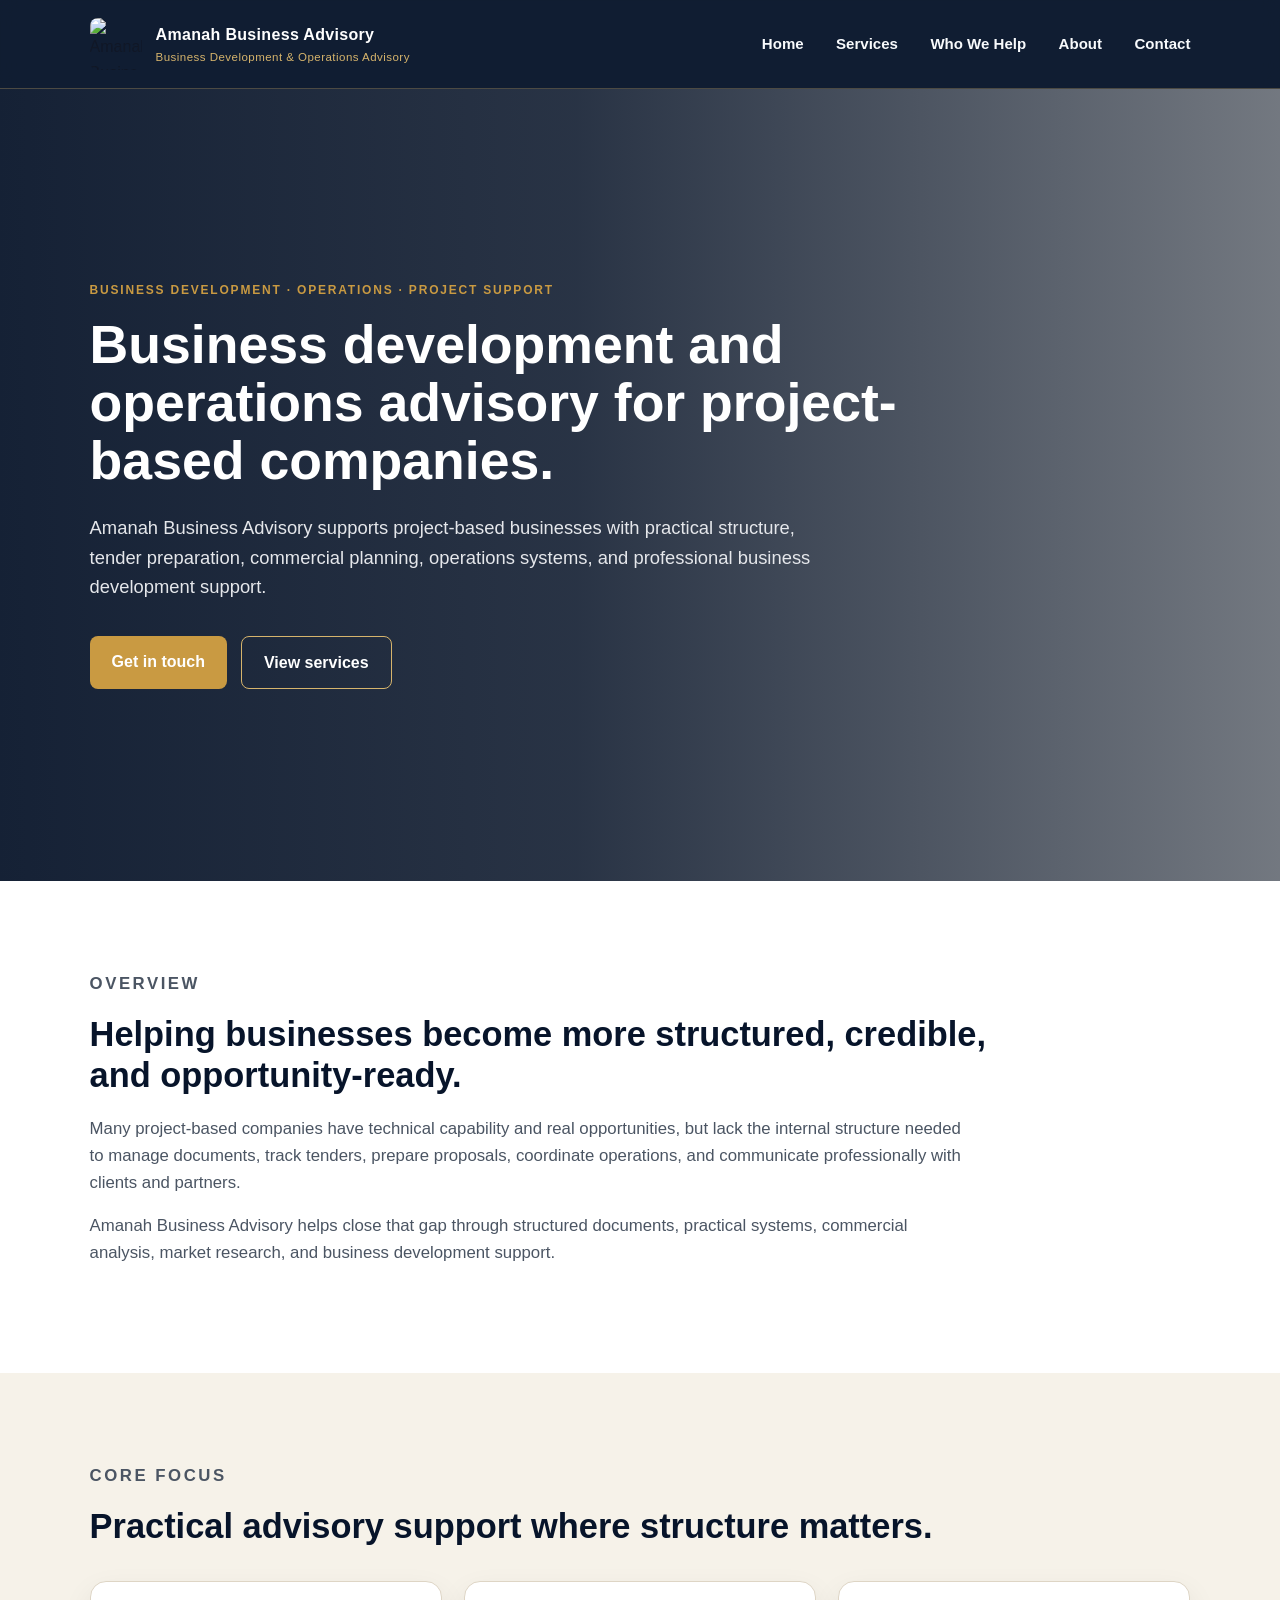
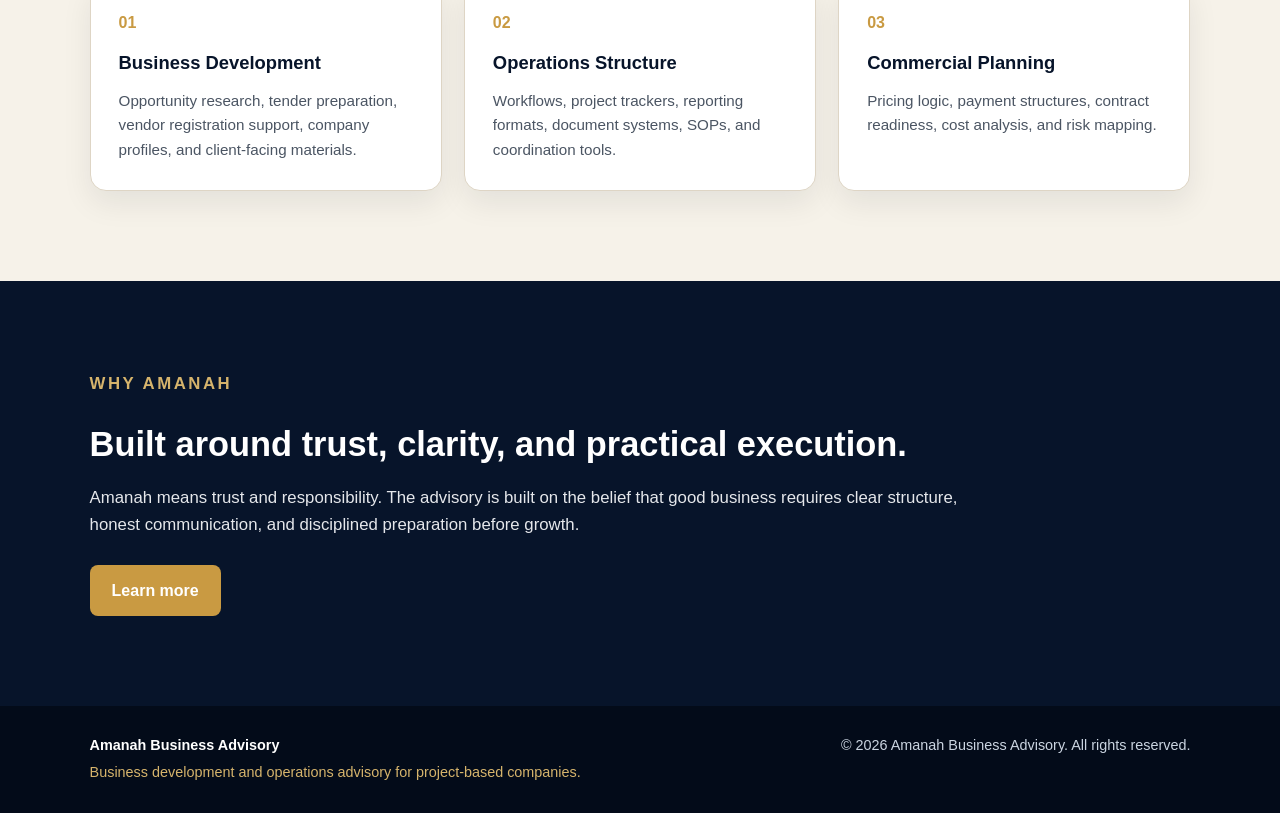
==== index.html @ 637ffdd8 "Add files via upload" ====
<!DOCTYPE html>
<html lang="en">
<head>
  <meta charset="UTF-8" />
  <meta name="viewport" content="width=device-width, initial-scale=1.0" />
  <title>Amanah Business Advisory | Business Development & Operations Advisory</title>
  <link rel="stylesheet" href="style.css" />
</head>

<body>

<header class="navbar">
  <a href="index.html" class="brand">
    <img src="assets/logo.png" alt="Amanah Business Advisory logo" class="nav-logo" />
    <div class="brand-text">
      <span>Amanah Business Advisory</span>
      <small>Business Development & Operations Advisory</small>
    </div>
  </a>

  <nav>
    <a href="index.html">Home</a>
    <a href="services.html">Services</a>
    <a href="who-we-help.html">Who We Help</a>
    <a href="about.html">About</a>
    <a href="contact.html">Contact</a>
  </nav>
</header>

<main>

  <section class="hero">
    <div class="hero-content">
      <p class="eyebrow">Business Development · Operations · Project Support</p>
      <h1>Business development and operations advisory for project-based companies.</h1>
      <p class="hero-text">
        Amanah Business Advisory supports project-based businesses with practical structure,
        tender preparation, commercial planning, operations systems, and professional business
        development support.
      </p>

      <div class="hero-buttons">
        <a href="contact.html" class="btn primary">Get in touch</a>
        <a href="services.html" class="btn secondary">View services</a>
      </div>
    </div>
  </section>

  <section class="section white">
    <p class="section-label">Overview</p>
    <h2>Helping businesses become more structured, credible, and opportunity-ready.</h2>
    <p>
      Many project-based companies have technical capability and real opportunities, but lack the internal
      structure needed to manage documents, track tenders, prepare proposals, coordinate operations, and
      communicate professionally with clients and partners.
    </p>
    <p>
      Amanah Business Advisory helps close that gap through structured documents, practical systems,
      commercial analysis, market research, and business development support.
    </p>
  </section>

  <section class="section">
    <p class="section-label">Core Focus</p>
    <h2>Practical advisory support where structure matters.</h2>

    <div class="cards three">
      <article class="card">
        <span class="card-number">01</span>
        <h3>Business Development</h3>
        <p>
          Opportunity research, tender preparation, vendor registration support, company profiles,
          and client-facing materials.
        </p>
      </article>

      <article class="card">
        <span class="card-number">02</span>
        <h3>Operations Structure</h3>
        <p>
          Workflows, project trackers, reporting formats, document systems, SOPs, and coordination tools.
        </p>
      </article>

      <article class="card">
        <span class="card-number">03</span>
        <h3>Commercial Planning</h3>
        <p>
          Pricing logic, payment structures, contract readiness, cost analysis, and risk mapping.
        </p>
      </article>
    </div>
  </section>

  <section class="section dark-cta">
    <p class="section-label light">Why Amanah</p>
    <h2>Built around trust, clarity, and practical execution.</h2>
    <p>
      Amanah means trust and responsibility. The advisory is built on the belief that good business requires
      clear structure, honest communication, and disciplined preparation before growth.
    </p>
    <a href="about.html" class="btn primary">Learn more</a>
  </section>

</main>

<footer>
  <div>
    <strong>Amanah Business Advisory</strong>
    <span>Business development and operations advisory for project-based companies.</span>
  </div>
  <p>© 2026 Amanah Business Advisory. All rights reserved.</p>
</footer>

</body>
</html>
---- style.css ----
* {
  margin: 0;
  padding: 0;
  box-sizing: border-box;
}

html {
  scroll-behavior: smooth;
}

body {
  font-family: Arial, Helvetica, sans-serif;
  background: #f6f2e9;
  color: #111827;
  line-height: 1.6;
}

/* NAVBAR */

.navbar {
  width: 100%;
  padding: 18px 7%;
  display: flex;
  justify-content: space-between;
  align-items: center;
  background: rgba(7, 20, 42, 0.96);
  border-bottom: 1px solid rgba(214, 180, 108, 0.3);
  position: sticky;
  top: 0;
  z-index: 20;
  backdrop-filter: blur(12px);
}

.brand {
  display: flex;
  align-items: center;
  gap: 14px;
  text-decoration: none;
  cursor: pointer;
}

.brand,
.brand:hover,
.brand:visited,
.brand:active {
  text-decoration: none;
  color: inherit;
}

.nav-logo {
  width: 52px;
  height: 52px;
  object-fit: contain;
  border-radius: 8px;
}

.brand-text span {
  display: block;
  font-weight: 800;
  color: #ffffff;
  font-size: 1rem;
  letter-spacing: 0.02em;
}

.brand-text small {
  display: block;
  color: #d6b46c;
  font-size: 0.72rem;
  letter-spacing: 0.04em;
}

nav a {
  margin-left: 28px;
  text-decoration: none;
  color: #f8fafc;
  font-size: 0.94rem;
  font-weight: 600;
}

nav a:hover {
  color: #d6b46c;
}

/* HERO */

.hero {
  min-height: 88vh;
  padding: 120px 7%;
  background:
    linear-gradient(90deg, rgba(7, 20, 42, 0.94) 0%, rgba(7, 20, 42, 0.86) 45%, rgba(7, 20, 42, 0.55) 100%),
    url("assets/background.png");
  background-size: cover;
  background-position: center;
  color: #ffffff;
  display: flex;
  align-items: center;
}

.hero-content {
  max-width: 920px;
}

.eyebrow,
.section-label {
  text-transform: uppercase;
  letter-spacing: 0.15em;
  font-size: 0.75rem;
  color: #c99a42;
  font-weight: 800;
  margin-bottom: 16px;
}

.section-label.light {
  color: #d6b46c;
}

.hero h1 {
  font-size: 3.35rem;
  line-height: 1.08;
  max-width: 980px;
  margin-bottom: 24px;
  color: #ffffff;
}

.hero-text {
  font-size: 1.15rem;
  color: #e5e7eb;
  max-width: 760px;
  margin-bottom: 34px;
}

/* PAGE HERO */

.page-hero {
  padding: 100px 7%;
  background:
    linear-gradient(90deg, rgba(7, 20, 42, 0.95), rgba(7, 20, 42, 0.86)),
    url("assets/background.png");
  background-size: cover;
  background-position: center;
  color: white;
}

.page-hero h1 {
  max-width: 900px;
  font-size: 2.8rem;
  line-height: 1.1;
  margin-bottom: 20px;
}

.page-hero p {
  max-width: 780px;
  color: #e5e7eb;
  font-size: 1.1rem;
}

/* BUTTONS */

.hero-buttons,
.contact-links {
  display: flex;
  gap: 14px;
  flex-wrap: wrap;
}

.btn {
  display: inline-block;
  padding: 13px 22px;
  border-radius: 8px;
  text-decoration: none;
  font-weight: 800;
  transition: 0.2s ease;
}

.btn.primary {
  background: #c99a42;
  color: #ffffff;
}

.btn.primary:hover {
  background: #aa7d2d;
}

.btn.secondary {
  border: 1px solid #d6b46c;
  color: #ffffff;
}

.btn.secondary:hover {
  background: rgba(255, 255, 255, 0.08);
}

.btn.dark {
  background: #07142a;
  color: white;
}

.btn.dark:hover {
  background: #13213d;
}

/* SECTIONS */

.section {
  padding: 90px 7%;
}

.section h2 {
  font-size: 2.15rem;
  line-height: 1.2;
  color: #07142a;
  max-width: 900px;
  margin-bottom: 20px;
}

.section p {
  max-width: 880px;
  color: #4b5563;
  font-size: 1.05rem;
  margin-bottom: 16px;
}

.white {
  background: #ffffff;
}

/* CARDS */

.cards {
  display: grid;
  gap: 22px;
  margin-top: 34px;
}

.cards.three {
  grid-template-columns: repeat(3, 1fr);
}

.cards.two {
  grid-template-columns: repeat(2, 1fr);
}

.card {
  background: #ffffff;
  padding: 28px;
  border-radius: 16px;
  border: 1px solid #ded5c5;
  box-shadow: 0 12px 30px rgba(7, 20, 42, 0.08);
}

.card-number {
  display: inline-block;
  color: #c99a42;
  font-weight: 900;
  margin-bottom: 12px;
}

.card h3 {
  color: #07142a;
  font-size: 1.15rem;
  margin-bottom: 12px;
}

.card p {
  font-size: 0.95rem;
  margin-bottom: 0;
}

/* SERVICE BLOCKS */

.service-block {
  padding: 42px 0;
  border-bottom: 1px solid #ded5c5;
}

.service-block:last-child {
  border-bottom: none;
}

.service-block h2 {
  margin-bottom: 12px;
}

.check-list {
  list-style: none;
  margin-top: 20px;
  display: grid;
  gap: 10px;
}

.check-list li {
  color: #374151;
  font-weight: 600;
}

.check-list li::before {
  content: "✓";
  color: #c99a42;
  font-weight: 900;
  margin-right: 10px;
}

/* APPROACH */

.dark-cta {
  background: #07142a;
  color: white;
}

.dark-cta h2 {
  color: white;
}

.dark-cta p {
  color: #e5e7eb;
  margin-bottom: 26px;
}

/* DELIVERABLE GRID */

.deliverable-grid {
  margin-top: 32px;
  display: grid;
  grid-template-columns: repeat(3, 1fr);
  gap: 14px;
}

.deliverable-grid div {
  background: rgba(255, 255, 255, 0.06);
  color: #ffffff;
  padding: 18px;
  border-radius: 10px;
  border: 1px solid rgba(214, 180, 108, 0.35);
  font-weight: 700;
}

.light-grid div {
  background: #f6f2e9;
  color: #07142a;
  border: 1px solid #ded5c5;
}

/* CONTACT */

.contact-page {
  min-height: 50vh;
}

.contact-card {
  max-width: 760px;
  padding: 40px;
  background: #f6f2e9;
  border: 1px solid #ded5c5;
  border-radius: 16px;
}

.small-note {
  margin-top: 20px;
  color: #6b7280 !important;
  font-size: 0.9rem !important;
}

/* FOOTER */

footer {
  padding: 28px 7%;
  background: #030b19;
  color: #cbd5e1;
  display: flex;
  justify-content: space-between;
  gap: 24px;
  flex-wrap: wrap;
  font-size: 0.9rem;
}

footer div {
  display: flex;
  flex-direction: column;
  gap: 4px;
}

footer strong {
  color: #ffffff;
}

footer span {
  color: #d6b46c;
}

/* RESPONSIVE */

@media (max-width: 1000px) {
  .cards.three,
  .cards.two,
  .deliverable-grid {
    grid-template-columns: 1fr 1fr;
  }

  .hero h1 {
    font-size: 2.6rem;
  }
}

@media (max-width: 760px) {
  .navbar {
    flex-direction: column;
    align-items: flex-start;
    gap: 18px;
  }

  nav a {
    margin-left: 0;
    margin-right: 18px;
  }

  .hero {
    padding: 90px 6%;
    min-height: 76vh;
  }

  .section,
  .page-hero {
    padding: 70px 6%;
  }

  .hero h1,
  .page-hero h1 {
    font-size: 2.1rem;
  }

  .cards.three,
  .cards.two,
  .deliverable-grid,
  .contact-layout {
  grid-template-columns: 1fr;
}

  .brand-text small {
    display: none;
  }

  .nav-logo {
    width: 46px;
    height: 46px;
  }

  .contact-card {
    padding: 28px;
  }
}

/* PRICING */

.pricing {
  background: #ffffff;
}

.pricing-note {
  margin-top: 28px;
  padding: 20px;
  background: #f6f2e9;
  border-left: 4px solid #c99a42;
  border-radius: 8px;
  font-weight: 600;
}

/* CONTACT FORM */

.contact-layout {
  display: grid;
  grid-template-columns: 1.3fr 0.7fr;
  gap: 34px;
  align-items: start;
}

.contact-form {
  margin-top: 28px;
  display: grid;
  gap: 14px;
}

.contact-form label {
  font-weight: 700;
  color: #07142a;
  font-size: 0.95rem;
}

.contact-form input,
.contact-form select,
.contact-form textarea {
  width: 100%;
  padding: 13px 14px;
  border: 1px solid #d6cabb;
  border-radius: 8px;
  font-size: 1rem;
  font-family: inherit;
  background: #ffffff;
  color: #111827;
}

.contact-form input:focus,
.contact-form select:focus,
.contact-form textarea:focus {
  outline: none;
  border-color: #c99a42;
  box-shadow: 0 0 0 3px rgba(201, 154, 66, 0.18);
}

.form-button {
  border: none;
  cursor: pointer;
  margin-top: 10px;
  width: fit-content;
}

.contact-info {
  background: #07142a;
  color: #ffffff;
  padding: 32px;
  border-radius: 16px;
}

.contact-info h3 {
  font-size: 1.35rem;
  margin-bottom: 14px;
}

.contact-info p {
  color: #d1d5db;
  margin-bottom: 16px;
}

.contact-info ul {
  margin-left: 18px;
  margin-bottom: 24px;
}

.contact-info li {
  margin-bottom: 8px;
  color: #e5e7eb;
}

.info-box {
  padding: 18px;
  border: 1px solid rgba(214, 180, 108, 0.35);
  border-radius: 12px;
  margin-top: 16px;
  background: rgba(255, 255, 255, 0.04);
}

.info-box strong {
  color: #d6b46c;
}

.info-box p {
  font-size: 0.95rem;
  margin-top: 8px;
  margin-bottom: 0;
}

.text-link {
  color: #d6b46c;
  font-weight: 700;
  text-decoration: none;
}

.text-link:hover {
  text-decoration: underline;
}

.footer-links a {
  color: #d6b46c;
  text-decoration: none;
  font-weight: 700;
}

.footer-links a:hover {
  text-decoration: underline;
}

.legal-text h2 {
  margin-top: 28px;
  margin-bottom: 10px;
  font-size: 1.45rem;
}

.legal-text h2:first-child {
  margin-top: 0;
}
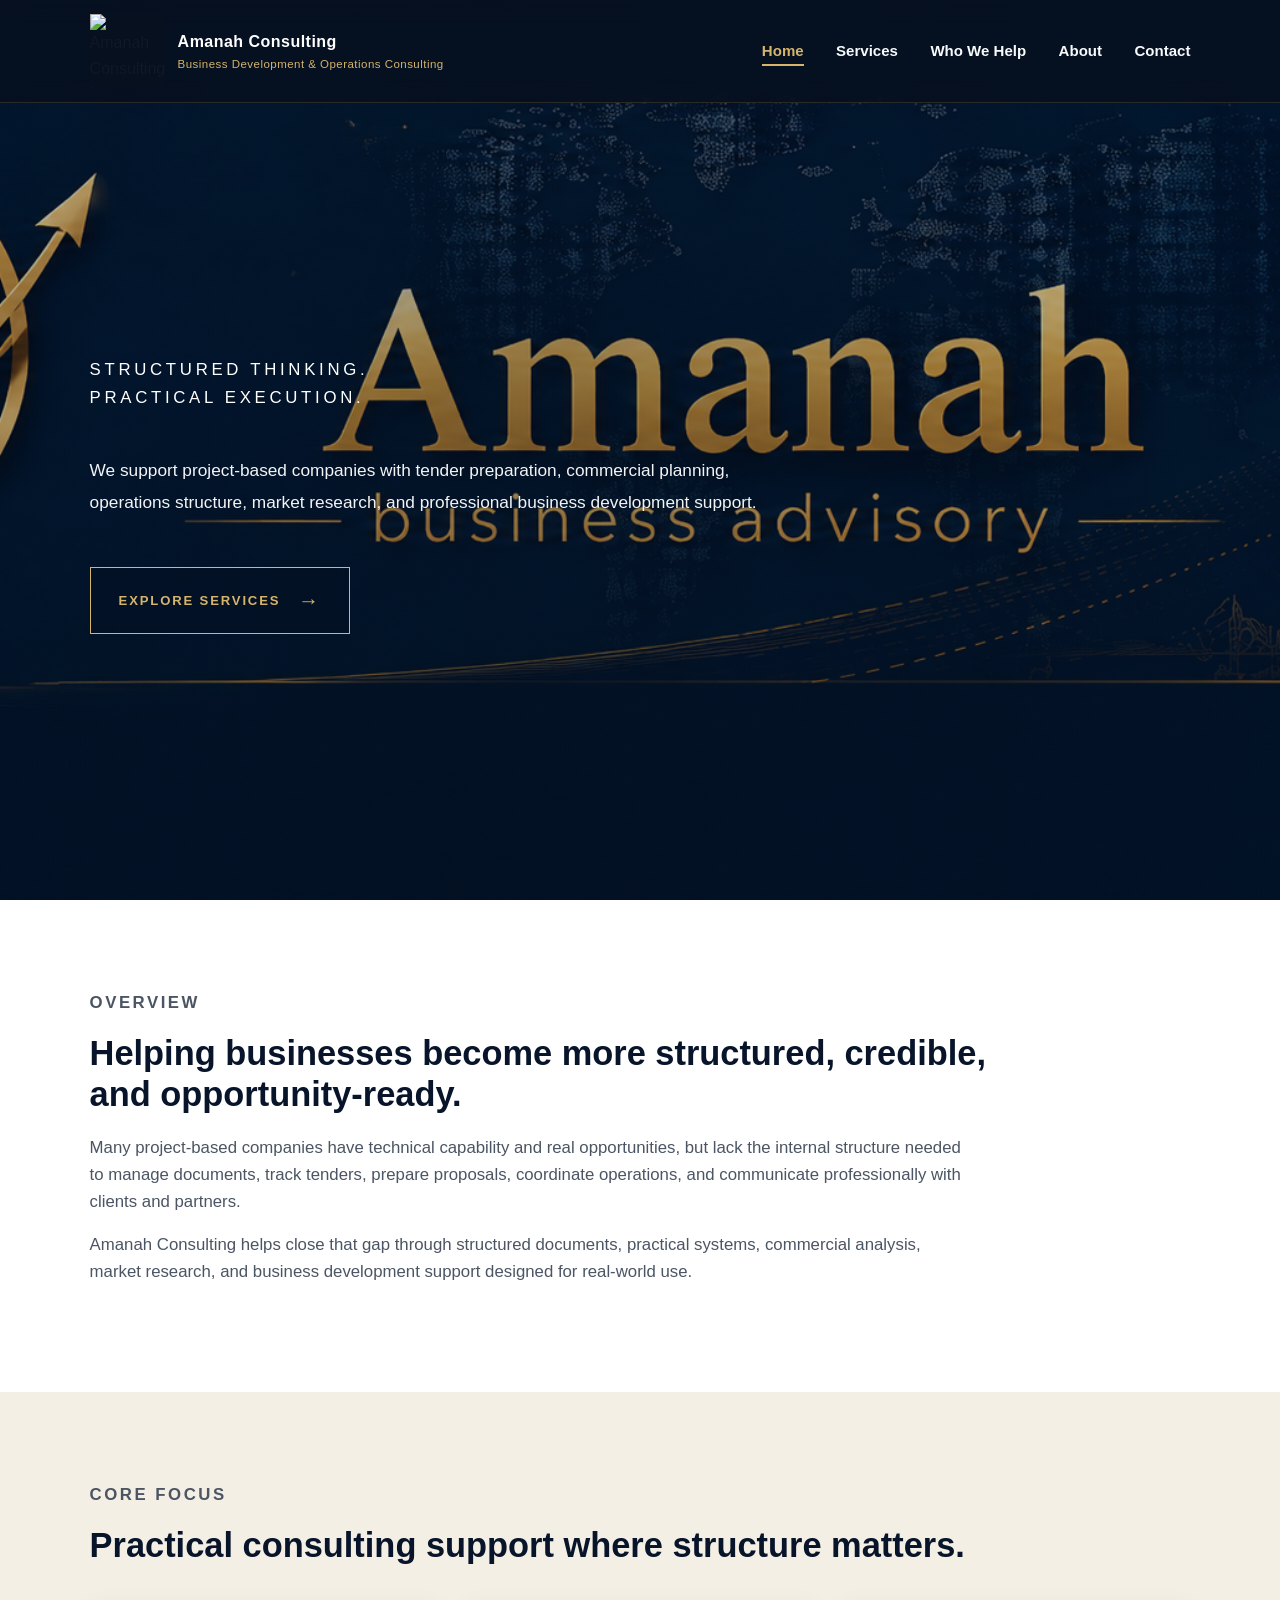
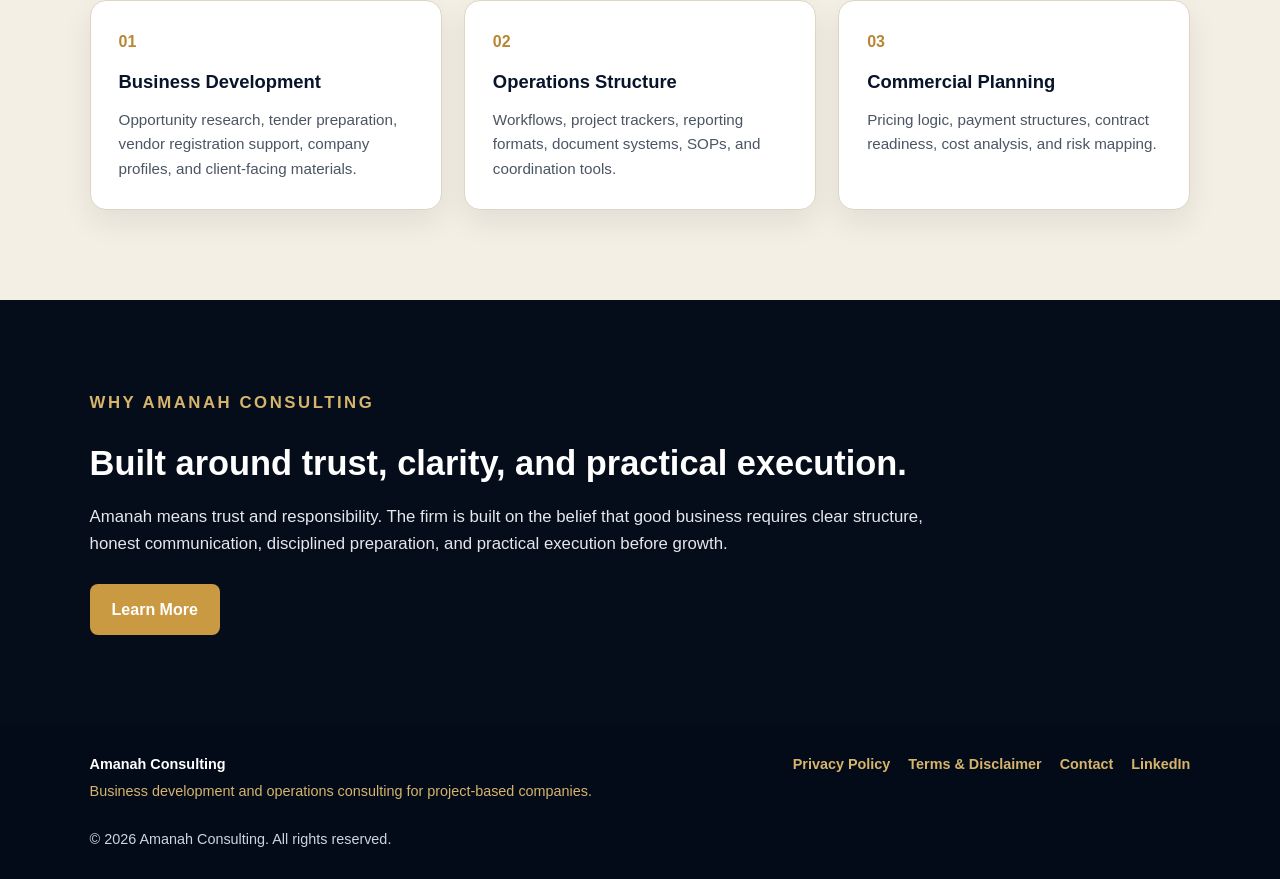
==== commit 886bdda4: "Add files via upload" ====
--- a/index.html
+++ b/index.html
@@ -3,23 +3,30 @@
 <head>
   <meta charset="UTF-8" />
   <meta name="viewport" content="width=device-width, initial-scale=1.0" />
-  <title>Amanah Business Advisory | Business Development & Operations Advisory</title>
+
+  <title>Amanah Consulting | Business Development & Operations Consulting</title>
+
+  <link rel="icon" type="image/jpeg" href="assets/logo-no-background.jpeg?v=3" />
+  <link rel="shortcut icon" type="image/jpeg" href="assets/logo-no-background.jpeg?v=3" />
+  <link rel="apple-touch-icon" href="assets/logo-no-background.jpeg?v=3" />
+
   <link rel="stylesheet" href="style.css" />
 </head>
 
 <body>
 
-<header class="navbar">
-  <a href="index.html" class="brand">
-    <img src="assets/logo.png" alt="Amanah Business Advisory logo" class="nav-logo" />
+<header class="navbar home-navbar">
+  <a href="index.html" class="brand" aria-label="Amanah Consulting home">
+    <img src="assets/logo.jpeg" alt="Amanah Consulting logo" class="nav-logo" />
+
     <div class="brand-text">
-      <span>Amanah Business Advisory</span>
-      <small>Business Development & Operations Advisory</small>
+      <span>Amanah Consulting</span>
+      <small>Business Development & Operations Consulting</small>
     </div>
   </a>
 
   <nav>
-    <a href="index.html">Home</a>
+    <a href="index.html" class="active">Home</a>
     <a href="services.html">Services</a>
     <a href="who-we-help.html">Who We Help</a>
     <a href="about.html">About</a>
@@ -29,40 +36,48 @@
 
 <main>
 
-  <section class="hero">
-    <div class="hero-content">
-      <p class="eyebrow">Business Development · Operations · Project Support</p>
-      <h1>Business development and operations advisory for project-based companies.</h1>
-      <p class="hero-text">
-        Amanah Business Advisory supports project-based businesses with practical structure,
-        tender preparation, commercial planning, operations systems, and professional business
-        development support.
+  <section class="home-hero">
+    <div class="home-hero-content clean-hero-content">
+
+      <p class="home-tagline">
+        Structured thinking.<br>
+        Practical execution.
       </p>
 
-      <div class="hero-buttons">
-        <a href="contact.html" class="btn primary">Get in touch</a>
-        <a href="services.html" class="btn secondary">View services</a>
-      </div>
+      <p class="home-description moved-down-description">
+        We support project-based companies with tender preparation,
+        commercial planning, operations structure, market research, and
+        professional business development support.
+      </p>
+
+      <a href="services.html" class="hero-outline-btn hero-button-lower extra-lower-button">
+        Explore Services <span>→</span>
+      </a>
+
     </div>
   </section>
 
   <section class="section white">
     <p class="section-label">Overview</p>
+
     <h2>Helping businesses become more structured, credible, and opportunity-ready.</h2>
+
     <p>
       Many project-based companies have technical capability and real opportunities, but lack the internal
       structure needed to manage documents, track tenders, prepare proposals, coordinate operations, and
       communicate professionally with clients and partners.
     </p>
+
     <p>
-      Amanah Business Advisory helps close that gap through structured documents, practical systems,
-      commercial analysis, market research, and business development support.
+      Amanah Consulting helps close that gap through structured documents, practical systems,
+      commercial analysis, market research, and business development support designed for real-world use.
     </p>
   </section>
 
   <section class="section">
     <p class="section-label">Core Focus</p>
-    <h2>Practical advisory support where structure matters.</h2>
+
+    <h2>Practical consulting support where structure matters.</h2>
 
     <div class="cards three">
       <article class="card">
@@ -93,23 +108,34 @@
   </section>
 
   <section class="section dark-cta">
-    <p class="section-label light">Why Amanah</p>
+    <p class="section-label light">Why Amanah Consulting</p>
+
     <h2>Built around trust, clarity, and practical execution.</h2>
+
     <p>
-      Amanah means trust and responsibility. The advisory is built on the belief that good business requires
-      clear structure, honest communication, and disciplined preparation before growth.
+      Amanah means trust and responsibility. The firm is built on the belief that good business requires
+      clear structure, honest communication, disciplined preparation, and practical execution before growth.
     </p>
-    <a href="about.html" class="btn primary">Learn more</a>
+
+    <a href="about.html" class="btn primary">Learn More</a>
   </section>
 
 </main>
 
 <footer>
   <div>
-    <strong>Amanah Business Advisory</strong>
-    <span>Business development and operations advisory for project-based companies.</span>
+    <strong>Amanah Consulting</strong>
+    <span>Business development and operations consulting for project-based companies.</span>
   </div>
-  <p>© 2026 Amanah Business Advisory. All rights reserved.</p>
+
+  <div class="footer-links">
+    <a href="privacy.html">Privacy Policy</a>
+    <a href="terms.html">Terms & Disclaimer</a>
+    <a href="contact.html">Contact</a>
+    <a href="https://www.linkedin.com/in/abas-mohamed-03a76428b" target="_blank">LinkedIn</a>
+  </div>
+
+  <p>© 2026 Amanah Consulting. All rights reserved.</p>
 </footer>
 
 </body>
--- a/style.css
+++ b/style.css
@@ -10,7 +10,7 @@
 
 body {
   font-family: Arial, Helvetica, sans-serif;
-  background: #f6f2e9;
+  background: #f4efe4;
   color: #111827;
   line-height: 1.6;
 }
@@ -19,24 +19,46 @@
 
 .navbar {
   width: 100%;
-  padding: 18px 7%;
+  padding: 14px 7%;
   display: flex;
   justify-content: space-between;
   align-items: center;
-  background: rgba(7, 20, 42, 0.96);
-  border-bottom: 1px solid rgba(214, 180, 108, 0.3);
+  background: #06101f;
+  border-bottom: 1px solid rgba(205, 158, 70, 0.22);
   position: sticky;
   top: 0;
   z-index: 20;
   backdrop-filter: blur(12px);
 }
 
+.home-navbar {
+  position: absolute;
+  top: 0;
+  left: 0;
+  background: rgba(6, 16, 31, 0.86);
+  border-bottom: 1px solid rgba(205, 158, 70, 0.18);
+}
+
+.nav-logo {
+  width: 74px;
+  height: 74px;
+  object-fit: contain;
+  display: block;
+  flex-shrink: 0;
+  border-radius: 0;
+  background: #06101f;
+  padding: 0;
+  box-shadow: none;
+  filter: none;
+}
+
 .brand {
   display: flex;
   align-items: center;
   gap: 14px;
   text-decoration: none;
   cursor: pointer;
+  min-width: 270px;
 }
 
 .brand,
@@ -48,10 +70,12 @@
 }
 
 .nav-logo {
-  width: 52px;
-  height: 52px;
+  width: 74px;
+  height: 74px;
   object-fit: contain;
-  border-radius: 8px;
+  display: block;
+  flex-shrink: 0;
+
 }
 
 .brand-text span {
@@ -59,7 +83,7 @@
   font-weight: 800;
   color: #ffffff;
   font-size: 1rem;
-  letter-spacing: 0.02em;
+  letter-spacing: 0.03em;
 }
 
 .brand-text small {
@@ -74,70 +98,158 @@
   text-decoration: none;
   color: #f8fafc;
   font-size: 0.94rem;
-  font-weight: 600;
+  font-weight: 700;
+  position: relative;
+  transition: color 0.2s ease;
 }
 
 nav a:hover {
   color: #d6b46c;
 }
 
-/* HERO */
-
-.hero {
-  min-height: 88vh;
-  padding: 120px 7%;
+nav a::after {
+  content: "";
+  position: absolute;
+  left: 0;
+  bottom: -7px;
+  width: 0;
+  height: 2px;
+  background: #d6b46c;
+  transition: width 0.25s ease;
+}
+
+nav a:hover::after {
+  width: 100%;
+}
+
+nav a.active {
+  color: #d6b46c;
+}
+
+nav a.active::after {
+  width: 100%;
+}
+
+/* HOME HERO */
+
+.home-hero {
+  min-height: 100vh;
+  position: relative;
   background:
-    linear-gradient(90deg, rgba(7, 20, 42, 0.94) 0%, rgba(7, 20, 42, 0.86) 45%, rgba(7, 20, 42, 0.55) 100%),
+    linear-gradient(90deg, rgba(5, 13, 27, 0.18) 0%, rgba(5, 13, 27, 0.28) 42%, rgba(5, 13, 27, 0.14) 100%),
     url("assets/background.png");
   background-size: cover;
   background-position: center;
+  background-repeat: no-repeat;
   color: #ffffff;
   display: flex;
   align-items: center;
-}
-
-.hero-content {
-  max-width: 920px;
-}
-
-.eyebrow,
-.section-label {
+  padding: 135px 7% 125px;
+  overflow: hidden;
+}
+
+.home-hero::before {
+  content: "";
+  position: absolute;
+  inset: 0;
+  background: linear-gradient(180deg, rgba(5, 13, 27, 0.06), rgba(5, 13, 27, 0.30));
+  pointer-events: none;
+}
+
+.home-hero-content {
+  position: relative;
+  z-index: 2;
+  max-width: 720px;
+}
+
+.clean-hero-content {
+  margin-top: 80px;
+}
+
+.home-kicker {
+  color: #d6b46c;
+  font-size: 0.78rem;
   text-transform: uppercase;
-  letter-spacing: 0.15em;
-  font-size: 0.75rem;
-  color: #c99a42;
+  letter-spacing: 0.24em;
   font-weight: 800;
-  margin-bottom: 16px;
-}
-
-.section-label.light {
-  color: #d6b46c;
-}
-
-.hero h1 {
-  font-size: 3.35rem;
-  line-height: 1.08;
-  max-width: 980px;
-  margin-bottom: 24px;
+  margin-bottom: 50px;
+}
+
+.home-tagline {
   color: #ffffff;
-}
-
-.hero-text {
-  font-size: 1.15rem;
-  color: #e5e7eb;
-  max-width: 760px;
-  margin-bottom: 34px;
-}
-
-/* PAGE HERO */
+  font-size: 1.05rem;
+  text-transform: uppercase;
+  letter-spacing: 0.22em;
+  line-height: 1.7;
+  margin-bottom: 42px;
+}
+
+.home-description {
+  max-width: 940px;
+  color: #f3f4f6;
+  font-size: 1.08rem;
+  line-height: 1.85;
+  margin-bottom: 0;
+  font-weight: 500;
+}
+
+/* HERO BUTTON */
+
+.hero-outline-btn {
+  display: inline-flex;
+  align-items: center;
+  gap: 18px;
+  padding: 16px 28px;
+  border: 1px solid #d6b46c;
+  color: #d6b46c;
+  background: rgba(5, 13, 27, 0.28);
+  text-decoration: none;
+  text-transform: uppercase;
+  letter-spacing: 0.14em;
+  font-size: 0.82rem;
+  font-weight: 800;
+  transition: all 0.25s ease;
+  cursor: pointer;
+  position: relative;
+  z-index: 5;
+}
+
+.hero-outline-btn:hover {
+  background: #d6b46c;
+  color: #07142a;
+  transform: translateY(-3px);
+  box-shadow: 0 12px 30px rgba(214, 180, 108, 0.24);
+}
+
+.hero-outline-btn:active {
+  transform: translateY(0);
+  box-shadow: 0 6px 16px rgba(214, 180, 108, 0.18);
+}
+
+.hero-outline-btn span {
+  font-size: 1.3rem;
+  transition: transform 0.25s ease;
+}
+
+.hero-outline-btn:hover span {
+  transform: translateX(6px);
+}
+
+.hero-button-lower {
+  margin-top: 48px;
+}
+
+/* STANDARD HERO FOR OTHER PAGES */
 
 .page-hero {
   padding: 100px 7%;
   background:
-    linear-gradient(90deg, rgba(7, 20, 42, 0.95), rgba(7, 20, 42, 0.86)),
+    linear-gradient(90deg, rgba(5, 13, 27, 0.96), rgba(5, 13, 27, 0.86)),
     url("assets/background.png");
   background-size: cover;
   background-position: center;
+  background-repeat: no-repeat;
+  background-color: #050d1b;
   color: white;
 }
 
@@ -169,7 +281,8 @@
   border-radius: 8px;
   text-decoration: none;
   font-weight: 800;
-  transition: 0.2s ease;
+  transition: all 0.25s ease;
+  cursor: pointer;
 }
 
 .btn.primary {
@@ -178,7 +291,15 @@
 }
 
 .btn.primary:hover {
-  background: #aa7d2d;
+  background: #d6b46c;
+  color: #07142a;
+  transform: translateY(-2px);
+  box-shadow: 0 10px 24px rgba(201, 154, 66, 0.24);
+}
+
+.btn.primary:active {
+  transform: translateY(0);
+  box-shadow: none;
 }
 
 .btn.secondary {
@@ -188,6 +309,7 @@
 
 .btn.secondary:hover {
   background: rgba(255, 255, 255, 0.08);
+  transform: translateY(-2px);
 }
 
 .btn.dark {
@@ -197,6 +319,7 @@
 
 .btn.dark:hover {
   background: #13213d;
+  transform: translateY(-2px);
 }
 
 /* SECTIONS */
@@ -224,6 +347,20 @@
   background: #ffffff;
 }
 
+.eyebrow,
+.section-label {
+  text-transform: uppercase;
+  letter-spacing: 0.15em;
+  font-size: 0.75rem;
+  color: #b88735;
+  font-weight: 800;
+  margin-bottom: 16px;
+}
+
+.section-label.light {
+  color: #d6b46c;
+}
+
 /* CARDS */
 
 .cards {
@@ -246,11 +383,17 @@
   border-radius: 16px;
   border: 1px solid #ded5c5;
   box-shadow: 0 12px 30px rgba(7, 20, 42, 0.08);
+  transition: all 0.25s ease;
+}
+
+.card:hover {
+  transform: translateY(-4px);
+  box-shadow: 0 18px 38px rgba(7, 20, 42, 0.12);
 }
 
 .card-number {
   display: inline-block;
-  color: #c99a42;
+  color: #b88735;
   font-weight: 900;
   margin-bottom: 12px;
 }
@@ -266,44 +409,10 @@
   margin-bottom: 0;
 }
 
-/* SERVICE BLOCKS */
-
-.service-block {
-  padding: 42px 0;
-  border-bottom: 1px solid #ded5c5;
-}
-
-.service-block:last-child {
-  border-bottom: none;
-}
-
-.service-block h2 {
-  margin-bottom: 12px;
-}
-
-.check-list {
-  list-style: none;
-  margin-top: 20px;
-  display: grid;
-  gap: 10px;
-}
-
-.check-list li {
-  color: #374151;
-  font-weight: 600;
-}
-
-.check-list li::before {
-  content: "✓";
-  color: #c99a42;
-  font-weight: 900;
-  margin-right: 10px;
-}
-
-/* APPROACH */
+/* CTA */
 
 .dark-cta {
-  background: #07142a;
+  background: #050d1b;
   color: white;
 }
 
@@ -314,50 +423,6 @@
 .dark-cta p {
   color: #e5e7eb;
   margin-bottom: 26px;
-}
-
-/* DELIVERABLE GRID */
-
-.deliverable-grid {
-  margin-top: 32px;
-  display: grid;
-  grid-template-columns: repeat(3, 1fr);
-  gap: 14px;
-}
-
-.deliverable-grid div {
-  background: rgba(255, 255, 255, 0.06);
-  color: #ffffff;
-  padding: 18px;
-  border-radius: 10px;
-  border: 1px solid rgba(214, 180, 108, 0.35);
-  font-weight: 700;
-}
-
-.light-grid div {
-  background: #f6f2e9;
-  color: #07142a;
-  border: 1px solid #ded5c5;
-}
-
-/* CONTACT */
-
-.contact-page {
-  min-height: 50vh;
-}
-
-.contact-card {
-  max-width: 760px;
-  padding: 40px;
-  background: #f6f2e9;
-  border: 1px solid #ded5c5;
-  border-radius: 16px;
-}
-
-.small-note {
-  margin-top: 20px;
-  color: #6b7280 !important;
-  font-size: 0.9rem !important;
 }
 
 /* FOOTER */
@@ -387,17 +452,29 @@
   color: #d6b46c;
 }
 
+.footer-links {
+  display: flex;
+  flex-direction: row;
+  gap: 18px;
+  flex-wrap: wrap;
+}
+
+.footer-links a {
+  color: #d6b46c;
+  text-decoration: none;
+  font-weight: 700;
+}
+
+.footer-links a:hover {
+  text-decoration: underline;
+}
+
 /* RESPONSIVE */
 
 @media (max-width: 1000px) {
   .cards.three,
-  .cards.two,
-  .deliverable-grid {
+  .cards.two {
     grid-template-columns: 1fr 1fr;
-  }
-
-  .hero h1 {
-    font-size: 2.6rem;
   }
 }
 
@@ -408,14 +485,34 @@
     gap: 18px;
   }
 
+  .home-navbar {
+    position: sticky;
+    background: rgba(7, 20, 42, 0.96);
+  }
+
   nav a {
     margin-left: 0;
     margin-right: 18px;
   }
 
-  .hero {
-    padding: 90px 6%;
-    min-height: 76vh;
+  .home-hero {
+    min-height: 92vh;
+    padding: 110px 6% 70px;
+    background-size: cover;
+    background-position: center;
+  }
+
+  .clean-hero-content {
+    margin-top: 40px;
+  }
+
+  .home-tagline {
+    font-size: 0.85rem;
+    letter-spacing: 0.16em;
+  }
+
+  .home-description {
+    font-size: 0.98rem;
   }
 
   .section,
@@ -423,167 +520,25 @@
     padding: 70px 6%;
   }
 
-  .hero h1,
   .page-hero h1 {
     font-size: 2.1rem;
   }
 
   .cards.three,
-  .cards.two,
-  .deliverable-grid,
-  .contact-layout {
-  grid-template-columns: 1fr;
-}
+  .cards.two {
+    grid-template-columns: 1fr;
+  }
+
+  .brand {
+    min-width: auto;
+  }
 
   .brand-text small {
     display: none;
   }
 
   .nav-logo {
-    width: 46px;
-    height: 46px;
-  }
-
-  .contact-card {
-    padding: 28px;
-  }
-}
-
-/* PRICING */
-
-.pricing {
-  background: #ffffff;
-}
-
-.pricing-note {
-  margin-top: 28px;
-  padding: 20px;
-  background: #f6f2e9;
-  border-left: 4px solid #c99a42;
-  border-radius: 8px;
-  font-weight: 600;
-}
-
-/* CONTACT FORM */
-
-.contact-layout {
-  display: grid;
-  grid-template-columns: 1.3fr 0.7fr;
-  gap: 34px;
-  align-items: start;
-}
-
-.contact-form {
-  margin-top: 28px;
-  display: grid;
-  gap: 14px;
-}
-
-.contact-form label {
-  font-weight: 700;
-  color: #07142a;
-  font-size: 0.95rem;
-}
-
-.contact-form input,
-.contact-form select,
-.contact-form textarea {
-  width: 100%;
-  padding: 13px 14px;
-  border: 1px solid #d6cabb;
-  border-radius: 8px;
-  font-size: 1rem;
-  font-family: inherit;
-  background: #ffffff;
-  color: #111827;
-}
-
-.contact-form input:focus,
-.contact-form select:focus,
-.contact-form textarea:focus {
-  outline: none;
-  border-color: #c99a42;
-  box-shadow: 0 0 0 3px rgba(201, 154, 66, 0.18);
-}
-
-.form-button {
-  border: none;
-  cursor: pointer;
-  margin-top: 10px;
-  width: fit-content;
-}
-
-.contact-info {
-  background: #07142a;
-  color: #ffffff;
-  padding: 32px;
-  border-radius: 16px;
-}
-
-.contact-info h3 {
-  font-size: 1.35rem;
-  margin-bottom: 14px;
-}
-
-.contact-info p {
-  color: #d1d5db;
-  margin-bottom: 16px;
-}
-
-.contact-info ul {
-  margin-left: 18px;
-  margin-bottom: 24px;
-}
-
-.contact-info li {
-  margin-bottom: 8px;
-  color: #e5e7eb;
-}
-
-.info-box {
-  padding: 18px;
-  border: 1px solid rgba(214, 180, 108, 0.35);
-  border-radius: 12px;
-  margin-top: 16px;
-  background: rgba(255, 255, 255, 0.04);
-}
-
-.info-box strong {
-  color: #d6b46c;
-}
-
-.info-box p {
-  font-size: 0.95rem;
-  margin-top: 8px;
-  margin-bottom: 0;
-}
-
-.text-link {
-  color: #d6b46c;
-  font-weight: 700;
-  text-decoration: none;
-}
-
-.text-link:hover {
-  text-decoration: underline;
-}
-
-.footer-links a {
-  color: #d6b46c;
-  text-decoration: none;
-  font-weight: 700;
-}
-
-.footer-links a:hover {
-  text-decoration: underline;
-}
-
-.legal-text h2 {
-  margin-top: 28px;
-  margin-bottom: 10px;
-  font-size: 1.45rem;
-}
-
-.legal-text h2:first-child {
-  margin-top: 0;
+    width: 56px;
+    height: 56px;
+  }
 }
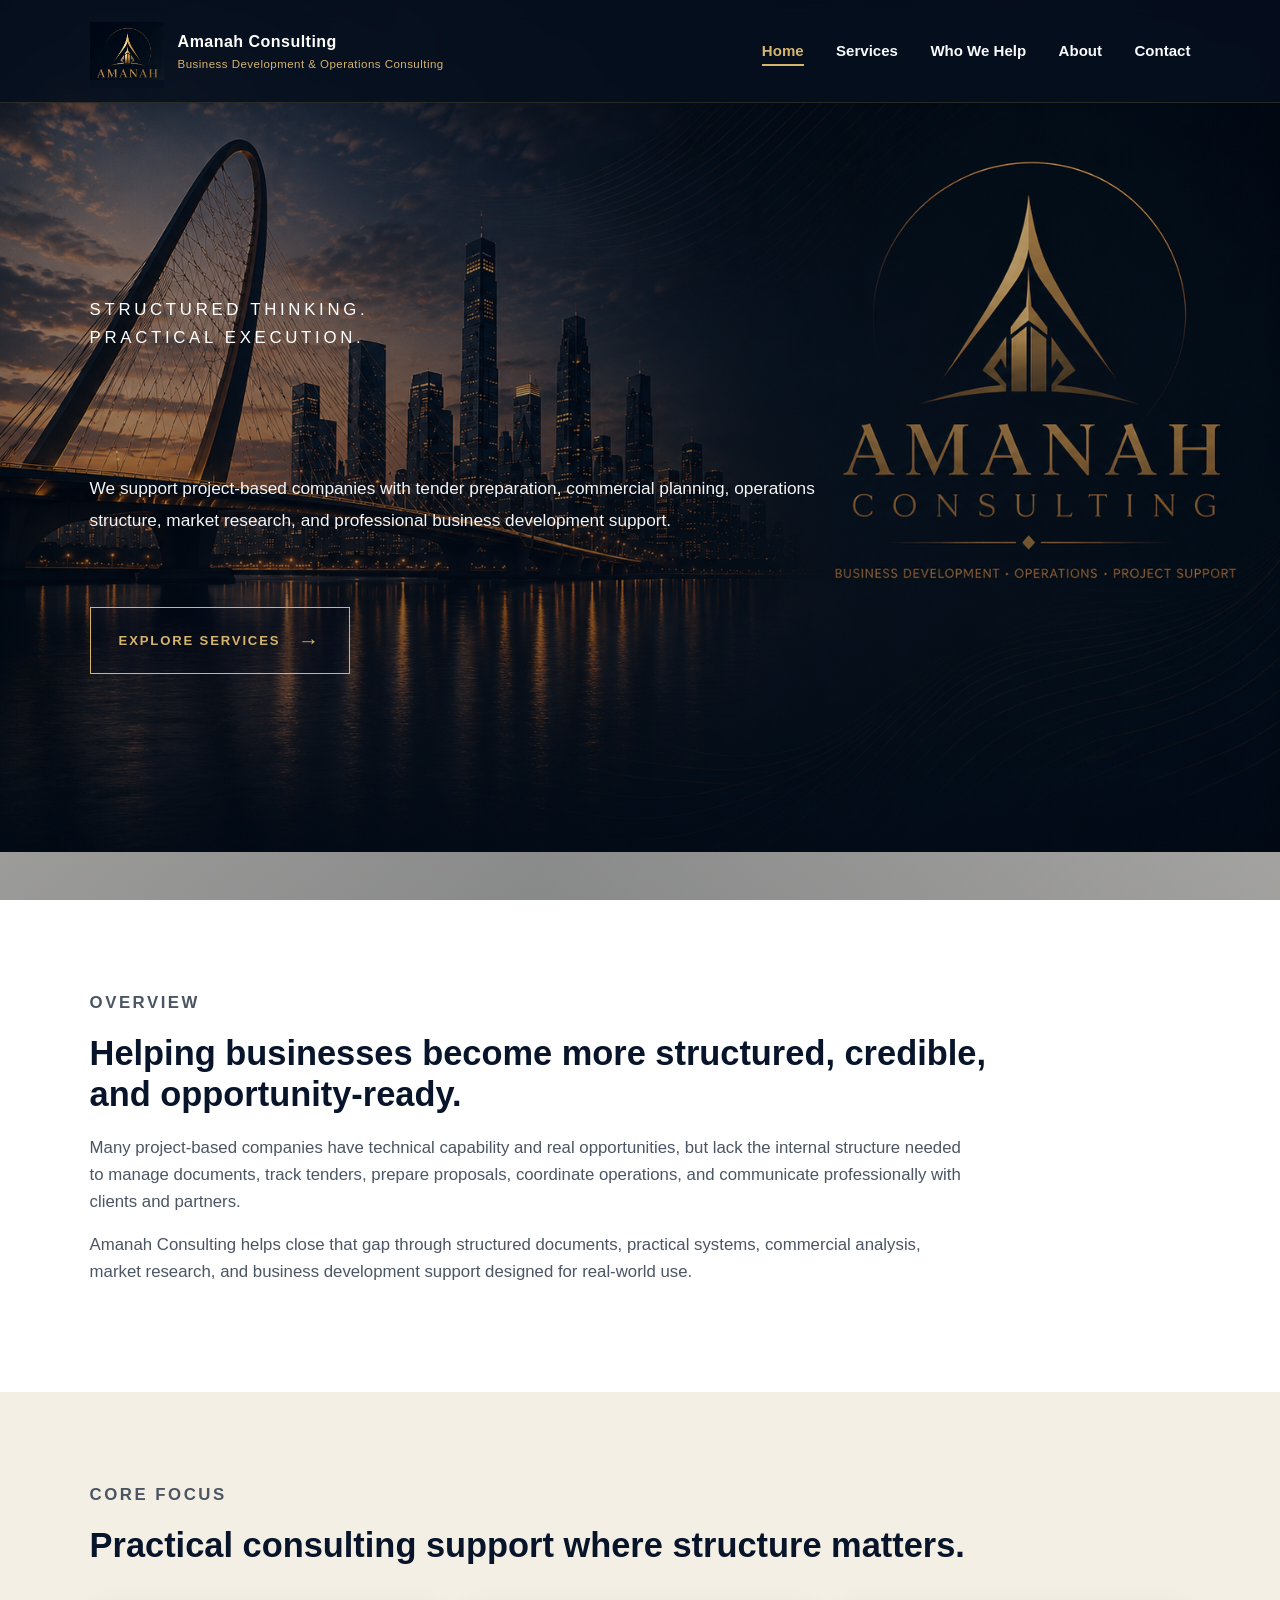
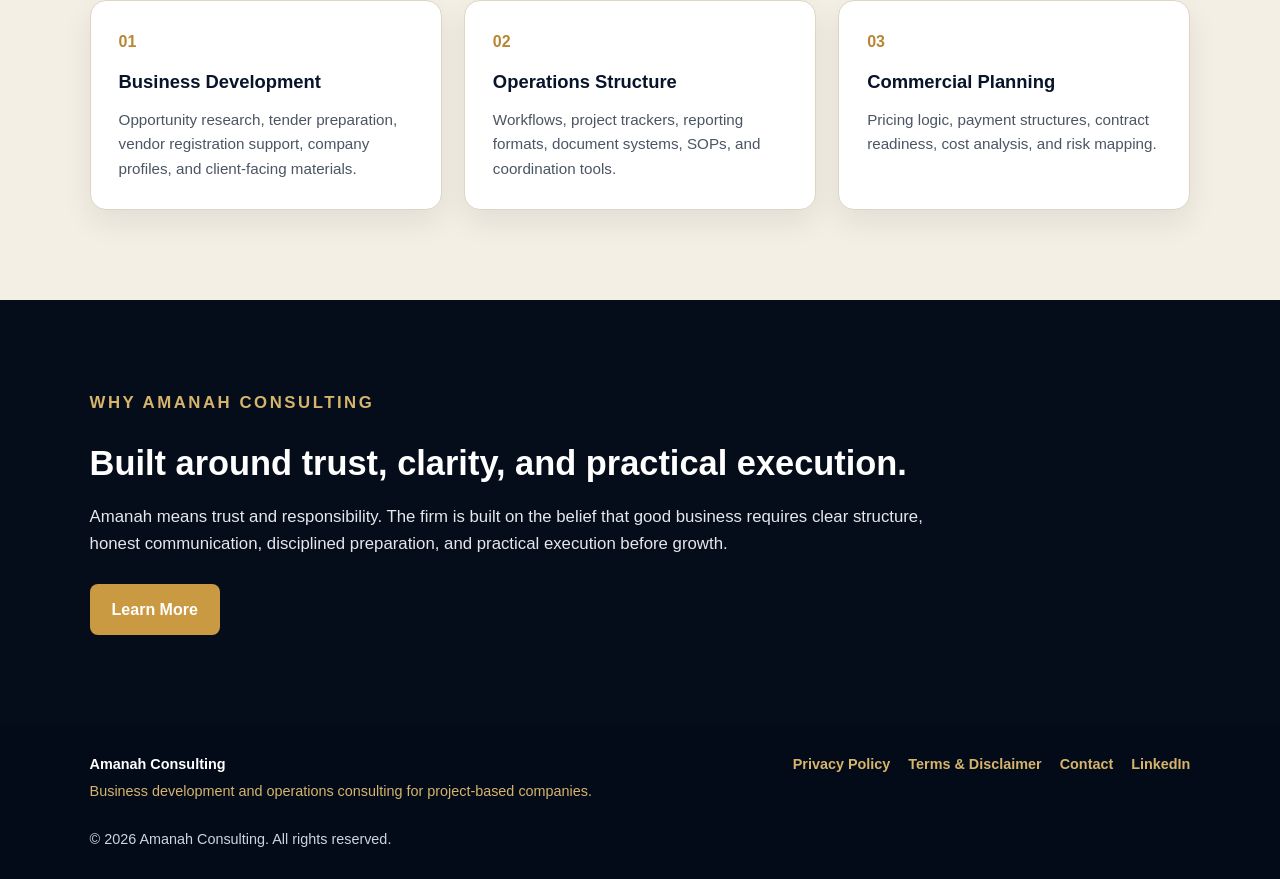
==== commit f6cb141e: "Add files via upload" ====
--- a/index.html
+++ b/index.html
@@ -6,9 +6,9 @@
 
   <title>Amanah Consulting | Business Development & Operations Consulting</title>
 
-  <link rel="icon" type="image/jpeg" href="assets/logo-no-background.jpeg?v=3" />
-  <link rel="shortcut icon" type="image/jpeg" href="assets/logo-no-background.jpeg?v=3" />
-  <link rel="apple-touch-icon" href="assets/logo-no-background.jpeg?v=3" />
+  <link rel="icon" type="image/jpeg" href="assets/logo-no-background.png?v=3" />
+  <link rel="shortcut icon" type="image/jpeg" href="assets/logo-no-background.png?v=3" />
+  <link rel="apple-touch-icon" href="assets/logo-no-background.png?v=3" />
 
   <link rel="stylesheet" href="style.css" />
 </head>
--- a/style.css
+++ b/style.css
@@ -39,6 +39,23 @@
   border-bottom: 1px solid rgba(205, 158, 70, 0.18);
 }
 
+.brand {
+  display: flex;
+  align-items: center;
+  gap: 14px;
+  text-decoration: none;
+  cursor: pointer;
+  min-width: 270px;
+}
+
+.brand,
+.brand:hover,
+.brand:visited,
+.brand:active {
+  text-decoration: none;
+  color: inherit;
+}
+
 .nav-logo {
   width: 74px;
   height: 74px;
@@ -52,32 +69,6 @@
   filter: none;
 }
 
-.brand {
-  display: flex;
-  align-items: center;
-  gap: 14px;
-  text-decoration: none;
-  cursor: pointer;
-  min-width: 270px;
-}
-
-.brand,
-.brand:hover,
-.brand:visited,
-.brand:active {
-  text-decoration: none;
-  color: inherit;
-}
-
-.nav-logo {
-  width: 74px;
-  height: 74px;
-  object-fit: contain;
-  display: block;
-  flex-shrink: 0;
-
-}
-
 .brand-text span {
   display: block;
   font-weight: 800;
@@ -138,8 +129,8 @@
   background:
     linear-gradient(90deg, rgba(5, 13, 27, 0.18) 0%, rgba(5, 13, 27, 0.28) 42%, rgba(5, 13, 27, 0.14) 100%),
     url("assets/background.png");
-  background-size: cover;
-  background-position: center;
+  background-size: 100% auto;
+  background-position: center top;
   background-repeat: no-repeat;
   color: #ffffff;
   display: flex;
@@ -152,27 +143,18 @@
   content: "";
   position: absolute;
   inset: 0;
-  background: linear-gradient(180deg, rgba(5, 13, 27, 0.06), rgba(5, 13, 27, 0.30));
+  background: linear-gradient(180deg, rgba(5, 13, 27, 0.04), rgba(5, 13, 27, 0.24));
   pointer-events: none;
 }
 
 .home-hero-content {
   position: relative;
   z-index: 2;
-  max-width: 720px;
+  max-width: 760px;
 }
 
 .clean-hero-content {
-  margin-top: 80px;
-}
-
-.home-kicker {
-  color: #d6b46c;
-  font-size: 0.78rem;
-  text-transform: uppercase;
-  letter-spacing: 0.24em;
-  font-weight: 800;
-  margin-bottom: 50px;
+  margin-top: 60px;
 }
 
 .home-tagline {
@@ -181,7 +163,7 @@
   text-transform: uppercase;
   letter-spacing: 0.22em;
   line-height: 1.7;
-  margin-bottom: 42px;
+  margin-bottom: 58px;
 }
 
 .home-description {
@@ -193,6 +175,10 @@
   font-weight: 500;
 }
 
+.moved-down-description {
+  margin-top: 120px;
+}
+
 /* HERO BUTTON */
 
 .hero-outline-btn {
@@ -202,7 +188,7 @@
   padding: 16px 28px;
   border: 1px solid #d6b46c;
   color: #d6b46c;
-  background: rgba(5, 13, 27, 0.28);
+  background: rgba(5, 13, 27, 0.3);
   text-decoration: none;
   text-transform: uppercase;
   letter-spacing: 0.14em;
@@ -237,6 +223,10 @@
 
 .hero-button-lower {
   margin-top: 48px;
+}
+
+.extra-lower-button {
+  margin-top: 70px;
 }
 
 /* STANDARD HERO FOR OTHER PAGES */
@@ -409,6 +399,41 @@
   margin-bottom: 0;
 }
 
+/* SERVICE BLOCKS */
+
+.service-block {
+  padding: 42px 0;
+  border-bottom: 1px solid #ded5c5;
+  scroll-margin-top: 120px;
+}
+
+.service-block:last-child {
+  border-bottom: none;
+}
+
+.service-block h2 {
+  margin-bottom: 12px;
+}
+
+.check-list {
+  list-style: none;
+  margin-top: 20px;
+  display: grid;
+  gap: 10px;
+}
+
+.check-list li {
+  color: #374151;
+  font-weight: 600;
+}
+
+.check-list li::before {
+  content: "✓";
+  color: #b88735;
+  font-weight: 900;
+  margin-right: 10px;
+}
+
 /* CTA */
 
 .dark-cta {
@@ -423,6 +448,180 @@
 .dark-cta p {
   color: #e5e7eb;
   margin-bottom: 26px;
+}
+
+/* DELIVERABLE GRID */
+
+.deliverable-grid {
+  margin-top: 32px;
+  display: grid;
+  grid-template-columns: repeat(3, 1fr);
+  gap: 14px;
+}
+
+.deliverable-grid div {
+  background: rgba(255, 255, 255, 0.06);
+  color: #ffffff;
+  padding: 18px;
+  border-radius: 10px;
+  border: 1px solid rgba(214, 180, 108, 0.35);
+  font-weight: 700;
+  transition: all 0.25s ease;
+}
+
+.deliverable-grid div:hover {
+  transform: translateY(-3px);
+  border-color: rgba(214, 180, 108, 0.65);
+  background: rgba(255, 255, 255, 0.09);
+}
+
+.light-grid div {
+  background: #f6f2e9;
+  color: #07142a;
+  border: 1px solid #ded5c5;
+}
+
+/* PRICING */
+
+.pricing {
+  background: #ffffff;
+}
+
+.pricing-note {
+  margin-top: 28px;
+  padding: 20px;
+  background: #f6f2e9;
+  border-left: 4px solid #b88735;
+  border-radius: 8px;
+  font-weight: 600;
+}
+
+/* CONTACT FORM */
+
+.contact-page {
+  min-height: 50vh;
+}
+
+.contact-layout {
+  display: grid;
+  grid-template-columns: 1.3fr 0.7fr;
+  gap: 34px;
+  align-items: start;
+}
+
+.contact-card {
+  max-width: 760px;
+  padding: 40px;
+  background: #f6f2e9;
+  border: 1px solid #ded5c5;
+  border-radius: 16px;
+}
+
+.contact-form {
+  margin-top: 28px;
+  display: grid;
+  gap: 14px;
+}
+
+.contact-form label {
+  font-weight: 700;
+  color: #07142a;
+  font-size: 0.95rem;
+}
+
+.contact-form input,
+.contact-form select,
+.contact-form textarea {
+  width: 100%;
+  padding: 13px 14px;
+  border: 1px solid #d6cabb;
+  border-radius: 8px;
+  font-size: 1rem;
+  font-family: inherit;
+  background: #ffffff;
+  color: #111827;
+}
+
+.contact-form input:focus,
+.contact-form select:focus,
+.contact-form textarea:focus {
+  outline: none;
+  border-color: #b88735;
+  box-shadow: 0 0 0 3px rgba(184, 135, 53, 0.18);
+}
+
+.form-button {
+  border: none;
+  cursor: pointer;
+  margin-top: 10px;
+  width: fit-content;
+}
+
+.contact-info {
+  background: #07142a;
+  color: #ffffff;
+  padding: 32px;
+  border-radius: 16px;
+}
+
+.contact-info h3 {
+  font-size: 1.35rem;
+  margin-bottom: 14px;
+}
+
+.contact-info p {
+  color: #d1d5db;
+  margin-bottom: 16px;
+}
+
+.contact-info ul {
+  margin-left: 18px;
+  margin-bottom: 24px;
+}
+
+.contact-info li {
+  margin-bottom: 8px;
+  color: #e5e7eb;
+}
+
+.info-box {
+  padding: 18px;
+  border: 1px solid rgba(214, 180, 108, 0.35);
+  border-radius: 12px;
+  margin-top: 16px;
+  background: rgba(255, 255, 255, 0.04);
+}
+
+.info-box strong {
+  color: #d6b46c;
+}
+
+.info-box p {
+  font-size: 0.95rem;
+  margin-top: 8px;
+  margin-bottom: 0;
+}
+
+.text-link {
+  color: #d6b46c;
+  font-weight: 700;
+  text-decoration: none;
+}
+
+.text-link:hover {
+  text-decoration: underline;
+}
+
+/* LEGAL TEXT */
+
+.legal-text h2 {
+  margin-top: 28px;
+  margin-bottom: 10px;
+  font-size: 1.45rem;
+}
+
+.legal-text h2:first-child {
+  margin-top: 0;
 }
 
 /* FOOTER */
@@ -473,7 +672,8 @@
 
 @media (max-width: 1000px) {
   .cards.three,
-  .cards.two {
+  .cards.two,
+  .deliverable-grid {
     grid-template-columns: 1fr 1fr;
   }
 }
@@ -506,6 +706,14 @@
     margin-top: 40px;
   }
 
+  .moved-down-description {
+    margin-top: 70px;
+  }
+
+  .extra-lower-button {
+    margin-top: 50px;
+  }
+
   .home-tagline {
     font-size: 0.85rem;
     letter-spacing: 0.16em;
@@ -525,7 +733,9 @@
   }
 
   .cards.three,
-  .cards.two {
+  .cards.two,
+  .deliverable-grid,
+  .contact-layout {
     grid-template-columns: 1fr;
   }
 
@@ -541,4 +751,8 @@
     width: 56px;
     height: 56px;
   }
+
+  .contact-card {
+    padding: 28px;
+  }
 }
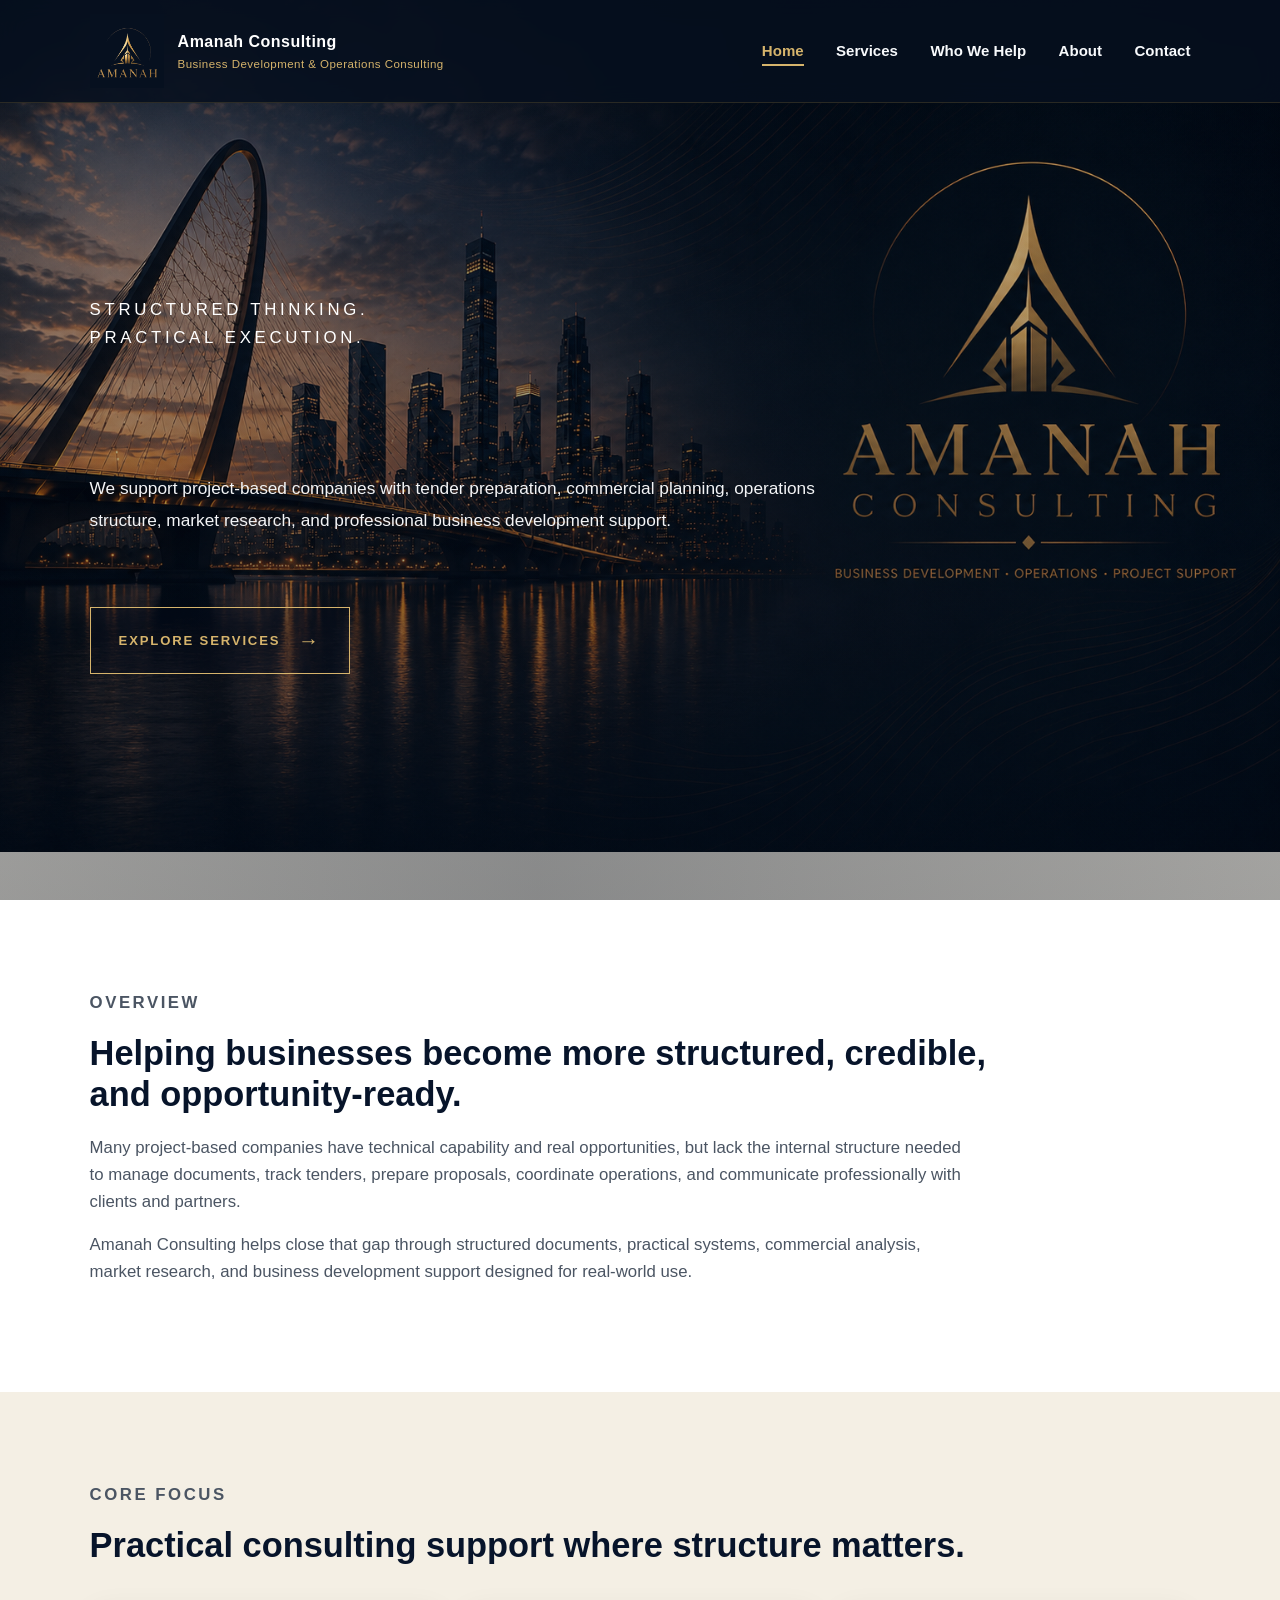
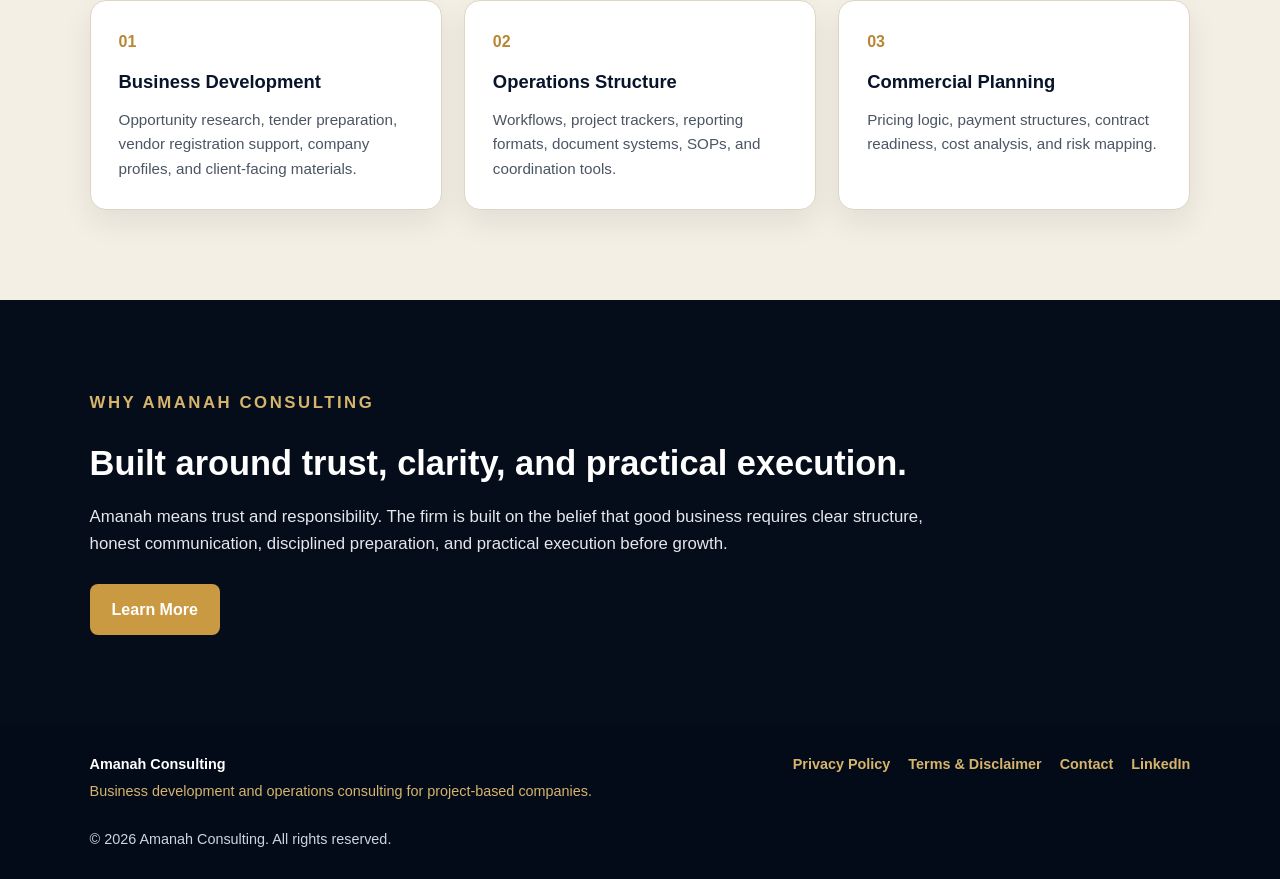
==== commit 19c112c0: "Add files via upload" ====
--- a/index.html
+++ b/index.html
@@ -17,7 +17,7 @@
 
 <header class="navbar home-navbar">
   <a href="index.html" class="brand" aria-label="Amanah Consulting home">
-    <img src="assets/logo.jpeg" alt="Amanah Consulting logo" class="nav-logo" />
+    <img src="assets/logo.png" alt="Amanah Consulting logo" class="nav-logo" />
 
     <div class="brand-text">
       <span>Amanah Consulting</span>
@@ -132,7 +132,7 @@
     <a href="privacy.html">Privacy Policy</a>
     <a href="terms.html">Terms & Disclaimer</a>
     <a href="contact.html">Contact</a>
-    <a href="https://www.linkedin.com/in/abas-mohamed-03a76428b" target="_blank">LinkedIn</a>
+    <a href="https://www.linkedin.com/in/abbas-mohamed-03a76428b" target="_blank">LinkedIn</a>
   </div>
 
   <p>© 2026 Amanah Consulting. All rights reserved.</p>
